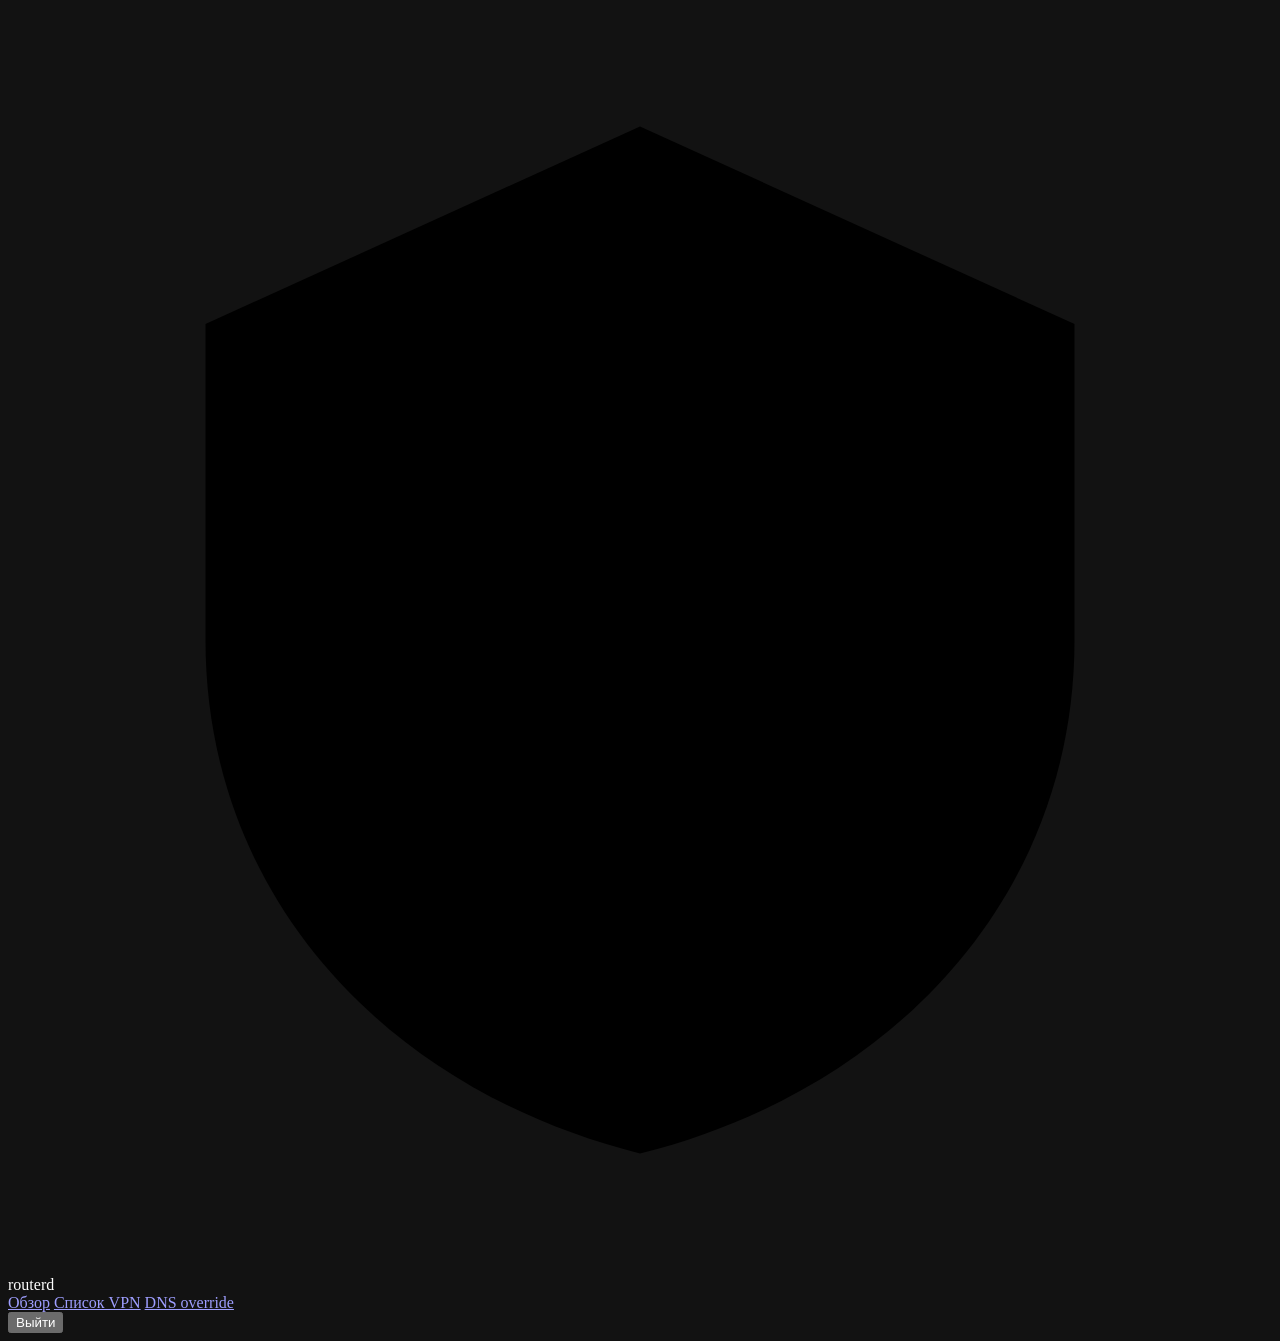
==== internal/web/assets/index.html @ 959556c4 "Веб-интерфейс: список VPN, импорт и экспорт, редактор dns_override - API демона: список VPN (добавле" ====
<!doctype html>
<html lang="ru">
<head>
  <meta charset="utf-8">
  <meta name="viewport" content="width=device-width, initial-scale=1">
  <meta name="color-scheme" content="dark">
  <meta name="theme-color" content="#000000">
  <title>routerd</title>
  <link rel="icon" href="data:,">
  <link rel="stylesheet" href="/static/base.css">
  <link rel="stylesheet" href="/static/app.css">
</head>
<body>
  <div class="halo" aria-hidden="true"></div>

  <header class="topbar">
    <div class="brand">
      <svg class="mark" viewBox="0 0 32 32" aria-hidden="true">
        <path class="mark-ring" d="M16 3 L27 8 V16 C27 22.5 22.4 27.4 16 29 C9.6 27.4 5 22.5 5 16 V8 Z"/>
        <path class="mark-path" d="M10 17 H14 L16 12 L18 21 L20 17 H23"/>
      </svg>
      <span class="brand-name">routerd</span>
      <span class="brand-ver" id="version"></span>
    </div>
    <nav class="tabs" id="tabs" aria-label="Разделы">
      <a class="tab" href="#overview" data-view="overview">Обзор</a>
      <a class="tab" href="#vpn" data-view="vpn">Список VPN</a>
      <a class="tab" href="#dns" data-view="dns">DNS override</a>
    </nav>
    <div class="who">
      <span class="who-name" id="user"></span>
      <button class="btn ghost" id="logout" type="button">Выйти</button>
    </div>
  </header>

  <div class="banner" id="banner" role="alert" hidden></div>

  <main class="content">
    <section class="view" id="view-overview" data-view="overview" hidden>
      <div class="card scheme reveal" id="scheme">
        <div class="card-head">
          <h2>Маршрут трафика</h2>
          <span class="pill" id="tunnel-pill"><i></i><span>…</span></span>
        </div>

        <svg class="flow flow-wide" viewBox="0 0 760 210" role="img" aria-labelledby="flow-title">
          <title id="flow-title">Устройства LAN → routerd → туннель или напрямую → сеть назначения</title>
          <path class="track" d="M160 105 H220"/>
          <path class="track" d="M370 95 C405 95 405 47 440 47"/>
          <path class="track" d="M580 47 C605 47 600 95 620 95"/>
          <path class="track" d="M370 115 C420 115 420 172 470 172 H560 C600 172 600 115 620 115"/>
          <path class="dots lan" d="M160 105 H220"/>
          <path class="dots via-tunnel" d="M370 95 C405 95 405 47 440 47"/>
          <path class="dots via-tunnel" d="M580 47 C605 47 600 95 620 95"/>
          <path class="dots direct" d="M370 115 C420 115 420 172 470 172 H560 C600 172 600 115 620 115"/>
          <text class="edge-label" x="515" y="196">напрямую</text>

          <g class="node"><rect x="20" y="75" width="140" height="60" rx="12"/>
            <text class="n-title" x="90" y="101">Устройства</text>
            <text class="n-sub" x="90" y="120" data-bind="lan">LAN</text></g>
          <g class="node core"><rect x="220" y="75" width="150" height="60" rx="12"/>
            <text class="n-title" x="295" y="101">routerd</text>
            <text class="n-sub" x="295" y="120" data-bind="rpi_ip">RPi</text></g>
          <g class="node tunnel"><rect x="440" y="17" width="140" height="60" rx="12"/>
            <text class="n-title" x="510" y="43">Туннель</text>
            <text class="n-sub" x="510" y="62" data-bind="mode">режим</text></g>
          <g class="node"><rect x="620" y="75" width="120" height="60" rx="12"/>
            <text class="n-title" x="680" y="101">Сеть</text>
            <text class="n-sub" x="680" y="120">назначения</text></g>
        </svg>

        <svg class="flow flow-tall" viewBox="0 0 340 410" role="img" aria-labelledby="flow-title-m">
          <title id="flow-title-m">Устройства LAN → routerd → туннель или напрямую → сеть назначения</title>
          <path class="track" d="M170 66 V110"/>
          <path class="track" d="M150 166 C150 195 85 192 85 222"/>
          <path class="track" d="M85 278 C85 310 150 306 150 340"/>
          <path class="track" d="M190 166 C190 200 255 205 255 250 C255 296 190 305 190 340"/>
          <path class="dots lan" d="M170 66 V110"/>
          <path class="dots via-tunnel" d="M150 166 C150 195 85 192 85 222"/>
          <path class="dots via-tunnel" d="M85 278 C85 310 150 306 150 340"/>
          <path class="dots direct" d="M190 166 C190 200 255 205 255 250 C255 296 190 305 190 340"/>
          <text class="edge-label" x="285" y="254">напрямую</text>

          <g class="node"><rect x="100" y="8" width="140" height="58" rx="12"/>
            <text class="n-title" x="170" y="33">Устройства</text>
            <text class="n-sub" x="170" y="52" data-bind="lan">LAN</text></g>
          <g class="node core"><rect x="95" y="110" width="150" height="56" rx="12"/>
            <text class="n-title" x="170" y="134">routerd</text>
            <text class="n-sub" x="170" y="153" data-bind="rpi_ip">RPi</text></g>
          <g class="node tunnel"><rect x="20" y="222" width="130" height="56" rx="12"/>
            <text class="n-title" x="85" y="246">Туннель</text>
            <text class="n-sub" x="85" y="265" data-bind="mode">режим</text></g>
          <g class="node"><rect x="100" y="340" width="140" height="58" rx="12"/>
            <text class="n-title" x="170" y="365">Сеть</text>
            <text class="n-sub" x="170" y="384">назначения</text></g>
        </svg>

        <p class="scheme-note" id="scheme-note"></p>
      </div>

      <div class="tiles">
        <div class="card tile reveal"><span class="tile-num" data-count="domains">0</span><span class="tile-label">доменов в списке VPN</span></div>
        <div class="card tile reveal"><span class="tile-num" data-count="nets">0</span><span class="tile-label">IP и подсетей</span></div>
        <div class="card tile reveal"><span class="tile-num" data-count="overrides">0</span><span class="tile-label">правил DNS-override</span></div>
        <div class="card tile reveal"><span class="tile-num" data-count="local_clients">0</span><span class="tile-label">локальных сервисов</span></div>
      </div>

      <div class="card reveal">
        <div class="card-head"><h2>Параметры</h2></div>
        <dl class="props">
          <dt>Режим туннеля</dt><dd><b data-bind="mode">—</b> <span class="muted" data-bind="mode_text"></span></dd>
          <dt>Туннель недоступен</dt><dd data-bind="failover_text">—</dd>
          <dt>Адрес RPi</dt><dd class="mono" data-bind="rpi_ip">—</dd>
          <dt>Сеть LAN</dt><dd class="mono" data-bind="lan">—</dd>
          <dt>DHCP</dt><dd data-bind="dhcp_text">—</dd>
          <dt>routerd работает</dt><dd data-bind="uptime">—</dd>
          <dt>Версия</dt><dd class="mono" data-bind="version">—</dd>
        </dl>
      </div>
    </section>

    <section class="view" id="view-vpn" data-view="vpn" hidden>
      <div class="card reveal">
        <div class="card-head">
          <h2>Список VPN</h2>
          <div class="head-actions">
            <span class="pill" id="vpn-counts"><span>…</span></span>
            <a class="btn ghost small" href="/api/v1/vpn/file" download>Скачать файл</a>
          </div>
        </div>
        <p class="hint">Трафик к доменам, IP-адресам и подсетям из списка идёт через туннель.
          Домен действует вместе с поддоменами. Изменения применяются сразу.</p>

        <form class="add-row" id="vpn-add" autocomplete="off" novalidate>
          <label class="field grow">
            <input name="value" placeholder=" " spellcheck="false" autocapitalize="none" required>
            <span>Домен, IP-адрес или подсеть</span>
          </label>
          <button class="btn" type="submit">Добавить</button>
        </form>
        <p class="kind-hint" id="vpn-kind" aria-live="polite"></p>

        <div class="list-tools">
          <label class="search">
            <svg viewBox="0 0 20 20" aria-hidden="true"><circle cx="9" cy="9" r="6"/><path d="M14 14 L18 18"/></svg>
            <input type="search" id="vpn-search" placeholder="Поиск" spellcheck="false" autocapitalize="none">
          </label>
          <div class="segmented" id="vpn-filter" role="radiogroup" aria-label="Тип записей">
            <button type="button" role="radio" aria-checked="true" data-kind="">Все</button>
            <button type="button" role="radio" aria-checked="false" data-kind="domain">Домены</button>
            <button type="button" role="radio" aria-checked="false" data-kind="net">IP и подсети</button>
          </div>
        </div>

        <ul class="entries" id="vpn-entries" aria-live="polite"></ul>
        <p class="list-foot" id="vpn-foot"></p>
      </div>

      <div class="card warn-card reveal" id="vpn-invalid-card" hidden>
        <div class="card-head"><h2>Строки с ошибками</h2></div>
        <p class="hint">Эти строки файла не применяются. Исправьте файл и загрузите его заново.</p>
        <ul class="bad-lines" id="vpn-invalid"></ul>
      </div>

      <div class="card reveal">
        <div class="card-head"><h2>Импорт файла</h2></div>
        <div class="segmented" id="import-mode" role="radiogroup" aria-label="Режим импорта">
          <button type="button" role="radio" aria-checked="true" data-mode="merge">Добавить к текущему</button>
          <button type="button" role="radio" aria-checked="false" data-mode="replace">Заменить список</button>
        </div>
        <p class="hint" id="import-mode-hint"></p>
        <label class="dropzone" id="dropzone">
          <input type="file" id="import-file" accept=".txt,text/plain">
          <svg viewBox="0 0 48 48" aria-hidden="true"><path d="M24 31 V11 M16 19 L24 11 L32 19"/><path d="M10 29 V35 a4 4 0 0 0 4 4 H34 a4 4 0 0 0 4 -4 V29"/></svg>
          <span class="dz-title">Перетащите файл сюда или нажмите, чтобы выбрать</span>
          <span class="dz-sub">Формат vpn_domains.txt: запись на строке, # — комментарий</span>
        </label>
        <div class="import-preview" id="import-preview" hidden>
          <div class="diff-summary" id="import-summary"></div>
          <div class="diff-cols">
            <div class="diff-col add" id="import-added-col"><h3>Будут добавлены</h3><ul id="import-added"></ul></div>
            <div class="diff-col del" id="import-removed-col"><h3>Будут удалены</h3><ul id="import-removed"></ul></div>
          </div>
          <ul class="bad-lines" id="import-bad"></ul>
          <div class="actions">
            <button class="btn" type="button" id="import-apply">Применить</button>
            <button class="btn ghost" type="button" id="import-cancel">Отмена</button>
          </div>
        </div>
      </div>
    </section>

    <section class="view" id="view-dns" data-view="dns" hidden>
      <div class="card reveal">
        <div class="card-head">
          <h2>DNS override</h2>
          <div class="head-actions">
            <span class="dirty" id="dns-dirty" hidden>не сохранено</span>
            <a class="btn ghost small" href="/api/v1/overrides/file" download>Скачать файл</a>
          </div>
        </div>
        <p class="hint">Домены (с поддоменами), которые резолвит указанный DNS-сервер, например внутренний
          DNS компании. Формат: <code>домен сервер[:порт]</code>; несколько строк с одним доменом — несколько серверов.</p>
        <div class="editor">
          <pre class="gutter" id="dns-gutter" aria-hidden="true"></pre>
          <textarea id="dns-text" spellcheck="false" autocapitalize="none" wrap="off" aria-label="dns_override.txt"></textarea>
        </div>
        <ul class="bad-lines" id="dns-bad"></ul>
        <div class="actions">
          <button class="btn" type="button" id="dns-save" disabled>Сохранить</button>
          <button class="btn ghost" type="button" id="dns-check">Проверить</button>
          <button class="btn ghost" type="button" id="dns-revert" disabled>Отменить правки</button>
          <span class="muted small-text">⌘S / Ctrl+S — сохранить</span>
        </div>
      </div>

      <div class="card reveal">
        <div class="card-head"><h2>Действующие правила</h2></div>
        <div class="rules" id="dns-rules"></div>
      </div>
    </section>
  </main>

  <div class="toasts" id="toasts" aria-live="polite"></div>

  <script src="/static/app.js"></script>
</body>
</html>
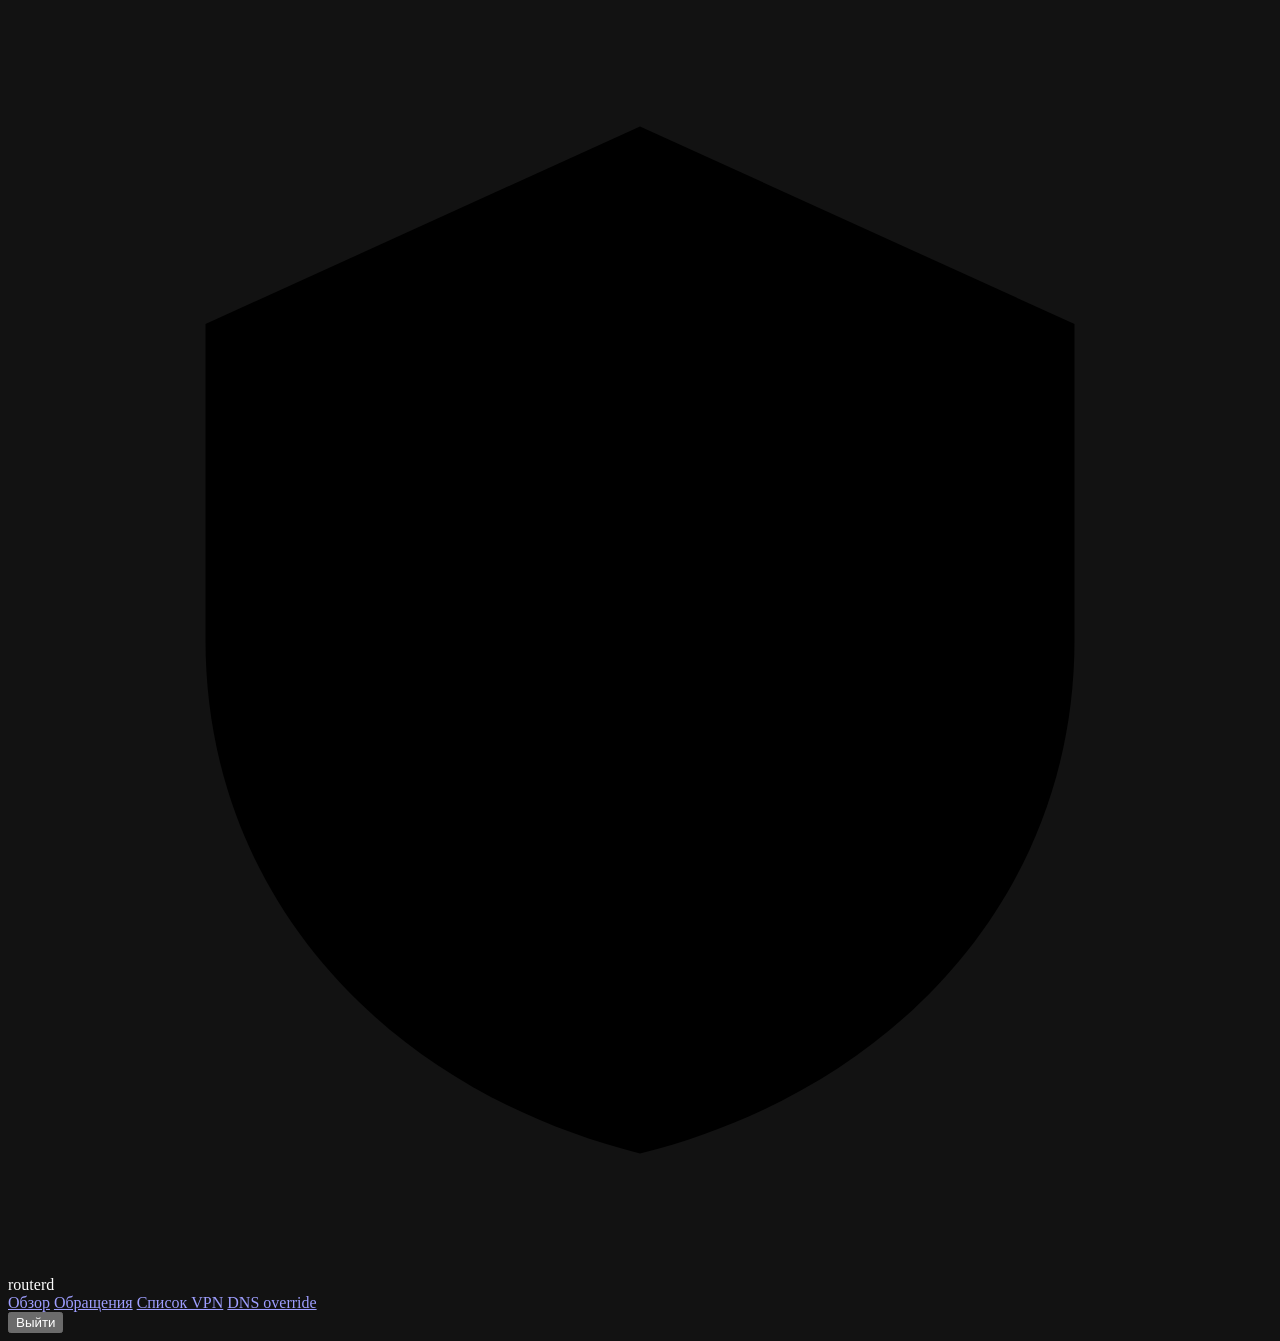
==== commit e1a2e322: "Веб-интерфейс: обращения устройств и кандидаты в VPN - internal/access: исходы соединений по conntra" ====
--- a/internal/web/assets/index.html
+++ b/internal/web/assets/index.html
@@ -24,6 +24,7 @@
     </div>
     <nav class="tabs" id="tabs" aria-label="Разделы">
       <a class="tab" href="#overview" data-view="overview">Обзор</a>
+      <a class="tab" href="#access" data-view="access">Обращения</a>
       <a class="tab" href="#vpn" data-view="vpn">Список VPN</a>
       <a class="tab" href="#dns" data-view="dns">DNS override</a>
     </nav>
@@ -119,6 +120,76 @@
       </div>
     </section>
 
+    <section class="view" id="view-access" data-view="access" hidden>
+      <div class="card warn-card reveal" id="access-off" hidden>
+        <div class="card-head"><h2>Учёт обращений выключен</h2></div>
+        <p class="hint">Включается в <code>router.conf</code>: <code>ACCESS_HISTORY_DAYS=7</code> (сутки истории),
+          затем <code>sudo rsc reload-vpn-domains</code>.</p>
+      </div>
+
+      <div class="card cand-card reveal" id="cand-card" hidden>
+        <div class="card-head">
+          <h2>Кандидаты в VPN</h2>
+          <span class="pill warn" id="cand-count"><i></i><span></span></span>
+        </div>
+        <p class="hint">Эти ресурсы напрямую не отвечают (таймаут) — возможно, их стоит направить через туннель.</p>
+        <ul class="cands" id="cands"></ul>
+      </div>
+
+      <div class="card reveal" id="access-main">
+        <div class="card-head">
+          <h2>Обращения устройств</h2>
+          <span class="live" id="access-live" title="Обновляется каждые 10 с"><i></i>в реальном времени</span>
+        </div>
+        <div class="access-tools">
+          <div class="segmented" id="acc-period" role="radiogroup" aria-label="Период">
+            <button type="button" role="radio" aria-checked="false" data-hours="1">1 ч</button>
+            <button type="button" role="radio" aria-checked="true" data-hours="24">24 ч</button>
+            <button type="button" role="radio" aria-checked="false" data-hours="168">7 дней</button>
+          </div>
+          <label class="select">
+            <select id="acc-device" aria-label="Устройство"><option value="">Все устройства</option></select>
+          </label>
+          <div class="segmented" id="acc-route" role="radiogroup" aria-label="Маршрут">
+            <button type="button" role="radio" aria-checked="true" data-route="">Любой маршрут</button>
+            <button type="button" role="radio" aria-checked="false" data-route="direct">Напрямую</button>
+            <button type="button" role="radio" aria-checked="false" data-route="tunnel">Туннель</button>
+          </div>
+          <div class="segmented" id="acc-status" role="radiogroup" aria-label="Исход">
+            <button type="button" role="radio" aria-checked="true" data-status="">Все</button>
+            <button type="button" role="radio" aria-checked="false" data-status="problems">Проблемы</button>
+            <button type="button" role="radio" aria-checked="false" data-status="ok">Успешные</button>
+          </div>
+          <label class="search">
+            <svg viewBox="0 0 20 20" aria-hidden="true"><circle cx="9" cy="9" r="6"/><path d="M14 14 L18 18"/></svg>
+            <input type="search" id="acc-search" placeholder="Ресурс, адрес или устройство" spellcheck="false" autocapitalize="none">
+          </label>
+        </div>
+
+        <div class="acc-summary" id="acc-summary"></div>
+        <div class="legend">
+          <span><i class="ok"></i>успешно</span>
+          <span><i class="to"></i>таймаут — нет ответа</span>
+          <span><i class="rf"></i>отказ или сброс без ответа</span>
+          <span><i class="nd"></i>туннель без данных</span>
+        </div>
+
+        <div class="acc-table" id="acc-table" role="table" aria-label="Обращения">
+          <div class="acc-row acc-headrow" role="row">
+            <span role="columnheader">Ресурс</span>
+            <span role="columnheader">Устройство</span>
+            <span role="columnheader">Маршрут</span>
+            <span role="columnheader">Исходы</span>
+            <span role="columnheader">Последнее</span>
+            <span role="columnheader"></span>
+          </div>
+          <div id="acc-rows"></div>
+        </div>
+        <p class="list-foot" id="acc-foot"></p>
+        <button class="btn ghost" type="button" id="acc-more" hidden>Показать ещё</button>
+      </div>
+    </section>
+
     <section class="view" id="view-vpn" data-view="vpn" hidden>
       <div class="card reveal">
         <div class="card-head">
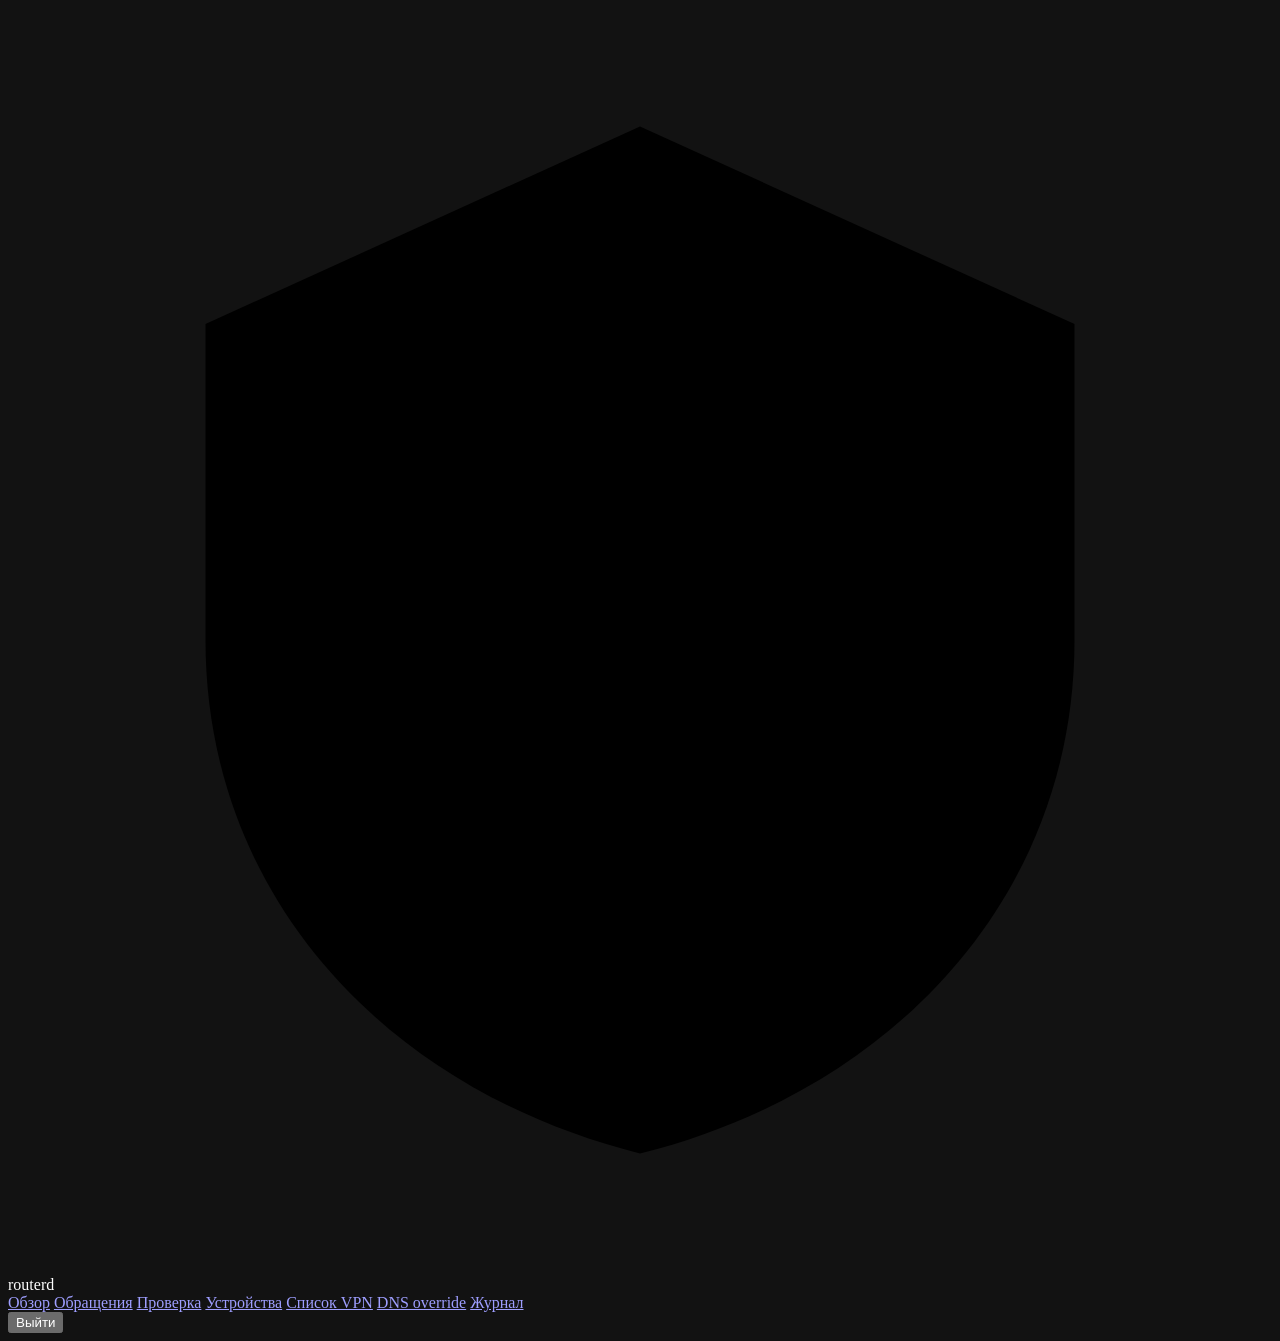
==== commit 204bbd1b: "Веб-интерфейс: сервисы, внешний адрес, проверка ресурса, устройства, журнал - Пробные соединения rou" ====
--- a/internal/web/assets/index.html
+++ b/internal/web/assets/index.html
@@ -25,8 +25,11 @@
     <nav class="tabs" id="tabs" aria-label="Разделы">
       <a class="tab" href="#overview" data-view="overview">Обзор</a>
       <a class="tab" href="#access" data-view="access">Обращения</a>
+      <a class="tab" href="#check" data-view="check">Проверка</a>
+      <a class="tab" href="#devices" data-view="devices">Устройства</a>
       <a class="tab" href="#vpn" data-view="vpn">Список VPN</a>
       <a class="tab" href="#dns" data-view="dns">DNS override</a>
+      <a class="tab" href="#journal" data-view="journal">Журнал</a>
     </nav>
     <div class="who">
       <span class="who-name" id="user"></span>
@@ -99,6 +102,32 @@
         <p class="scheme-note" id="scheme-note"></p>
       </div>
 
+      <div class="duo">
+        <div class="card reveal">
+          <div class="card-head"><h2>Сервисы</h2></div>
+          <ul class="units" id="units"></ul>
+        </div>
+        <div class="card reveal exit-card" id="exit-card">
+          <div class="card-head">
+            <h2>Внешний адрес</h2>
+            <button class="btn ghost small" type="button" id="exit-run">Проверить</button>
+          </div>
+          <div class="exit-paths">
+            <div class="exit-path" id="exit-direct">
+              <span class="exit-label">Напрямую</span>
+              <span class="exit-ip mono">—</span>
+              <span class="exit-ms"></span>
+            </div>
+            <div class="exit-path tunnel" id="exit-tunnel">
+              <span class="exit-label">Через туннель</span>
+              <span class="exit-ip mono">—</span>
+              <span class="exit-ms"></span>
+            </div>
+          </div>
+          <p class="hint exit-note" id="exit-note"></p>
+        </div>
+      </div>
+
       <div class="tiles">
         <div class="card tile reveal"><span class="tile-num" data-count="domains">0</span><span class="tile-label">доменов в списке VPN</span></div>
         <div class="card tile reveal"><span class="tile-num" data-count="nets">0</span><span class="tile-label">IP и подсетей</span></div>
@@ -187,6 +216,84 @@
         </div>
         <p class="list-foot" id="acc-foot"></p>
         <button class="btn ghost" type="button" id="acc-more" hidden>Показать ещё</button>
+      </div>
+    </section>
+
+    <section class="view" id="view-check" data-view="check" hidden>
+      <div class="card reveal">
+        <div class="card-head"><h2>Проверка ресурса</h2></div>
+        <p class="hint">RPi соединится с ресурсом сама — напрямую и через туннель — и покажет, каким путём он доступен.
+          Для порта 443 проверяется и TLS-рукопожатие: так видно и соединения, которые обрываются после начала TLS.</p>
+        <form class="add-row" id="check-form" autocomplete="off" novalidate>
+          <label class="field grow">
+            <input name="target" placeholder=" " spellcheck="false" autocapitalize="none" required>
+            <span>Домен, IPv4-адрес или ссылка</span>
+          </label>
+          <button class="btn" type="submit">Проверить</button>
+        </form>
+        <div class="check-opts">
+          <div class="segmented" id="check-port" role="radiogroup" aria-label="Порт">
+            <button type="button" role="radio" aria-checked="true" data-port="443">443 · HTTPS</button>
+            <button type="button" role="radio" aria-checked="false" data-port="80">80 · HTTP</button>
+            <button type="button" role="radio" aria-checked="false" data-port="other">другой</button>
+          </div>
+          <label class="port-input" id="check-port-other" hidden>
+            <input type="number" min="1" max="65535" placeholder="порт" aria-label="Порт">
+          </label>
+        </div>
+        <div class="recent" id="check-recent"></div>
+      </div>
+
+      <div class="card check-result" id="check-result" hidden>
+        <div class="card-head">
+          <h2 class="mono" id="check-title"></h2>
+          <span class="pill" id="check-list"><i></i><span></span></span>
+        </div>
+        <p class="hint" id="check-addrs"></p>
+        <div class="paths">
+          <div class="path" id="path-direct"><h3>Напрямую</h3><div class="path-body"></div></div>
+          <div class="path tunnel" id="path-tunnel"><h3>Через туннель</h3><div class="path-body"></div></div>
+        </div>
+        <div class="verdict" id="check-verdict"></div>
+      </div>
+    </section>
+
+    <section class="view" id="view-devices" data-view="devices" hidden>
+      <div class="card reveal">
+        <div class="card-head">
+          <h2>Устройства</h2>
+          <span class="pill" id="dev-count"><span>…</span></span>
+        </div>
+        <p class="hint">Аренды DHCP, сервисы на RPi и адреса без аренды, замеченные в обращениях. Цифры — за последние 24 часа.</p>
+        <div class="dev-grid" id="dev-grid"></div>
+      </div>
+    </section>
+
+    <section class="view" id="view-journal" data-view="journal" hidden>
+      <div class="card reveal">
+        <div class="card-head">
+          <h2>Журнал</h2>
+          <span class="live" id="log-live" title="Новые записи появляются сами"><i></i>в реальном времени</span>
+        </div>
+        <div class="access-tools">
+          <div class="segmented" id="log-unit" role="radiogroup" aria-label="Сервис">
+            <button type="button" role="radio" aria-checked="true" data-unit="routerd">routerd</button>
+            <button type="button" role="radio" aria-checked="false" data-unit="web">веб-интерфейс</button>
+            <button type="button" role="radio" aria-checked="false" data-unit="tunnel">туннель</button>
+            <button type="button" role="radio" aria-checked="false" data-unit="pihole">Pi-hole</button>
+            <button type="button" role="radio" aria-checked="false" data-unit="dnscrypt">dnscrypt</button>
+          </div>
+          <div class="segmented" id="log-level" role="radiogroup" aria-label="Уровень">
+            <button type="button" role="radio" aria-checked="true" data-level="7">все</button>
+            <button type="button" role="radio" aria-checked="false" data-level="4">предупреждения</button>
+          </div>
+          <label class="search">
+            <svg viewBox="0 0 20 20" aria-hidden="true"><circle cx="9" cy="9" r="6"/><path d="M14 14 L18 18"/></svg>
+            <input type="search" id="log-search" placeholder="Поиск в журнале" spellcheck="false" autocapitalize="none">
+          </label>
+          <button class="btn ghost small" type="button" id="log-pause">Пауза</button>
+        </div>
+        <div class="log" id="log" role="log" aria-live="off"></div>
       </div>
     </section>
 
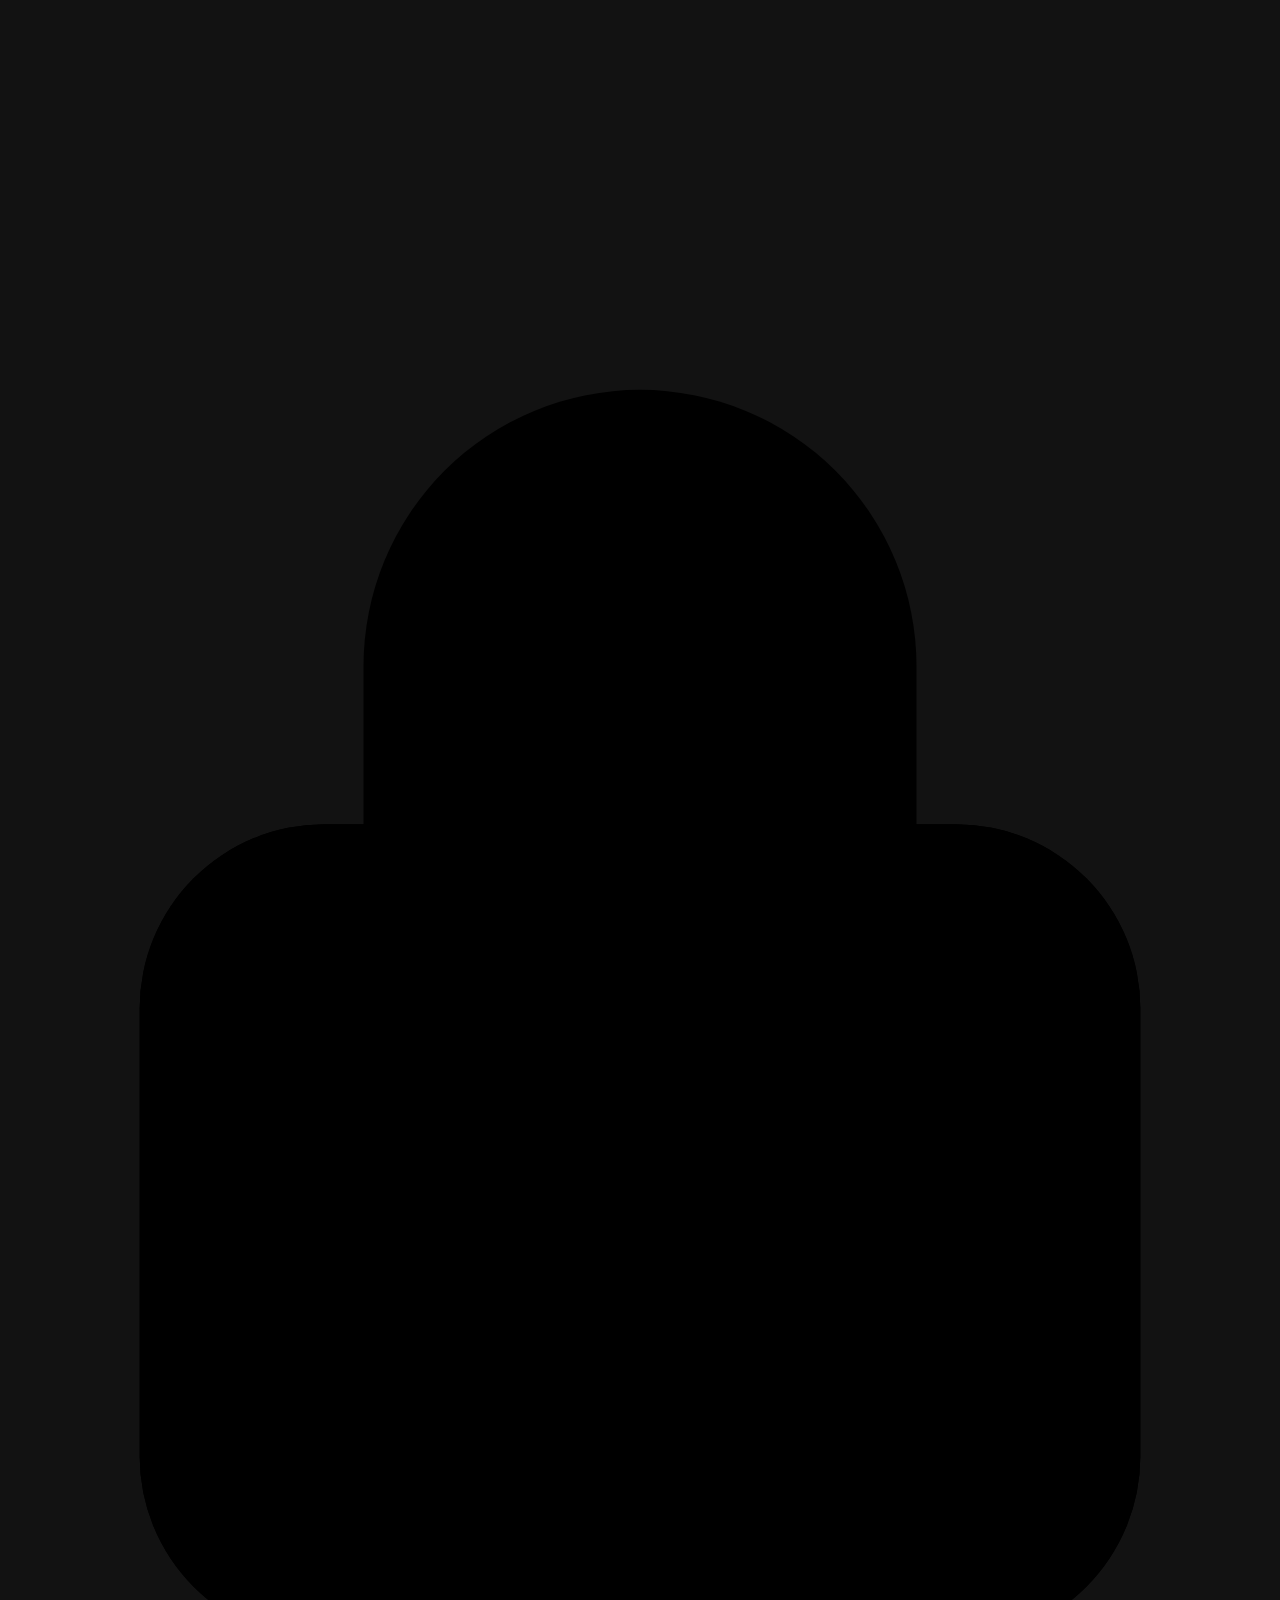
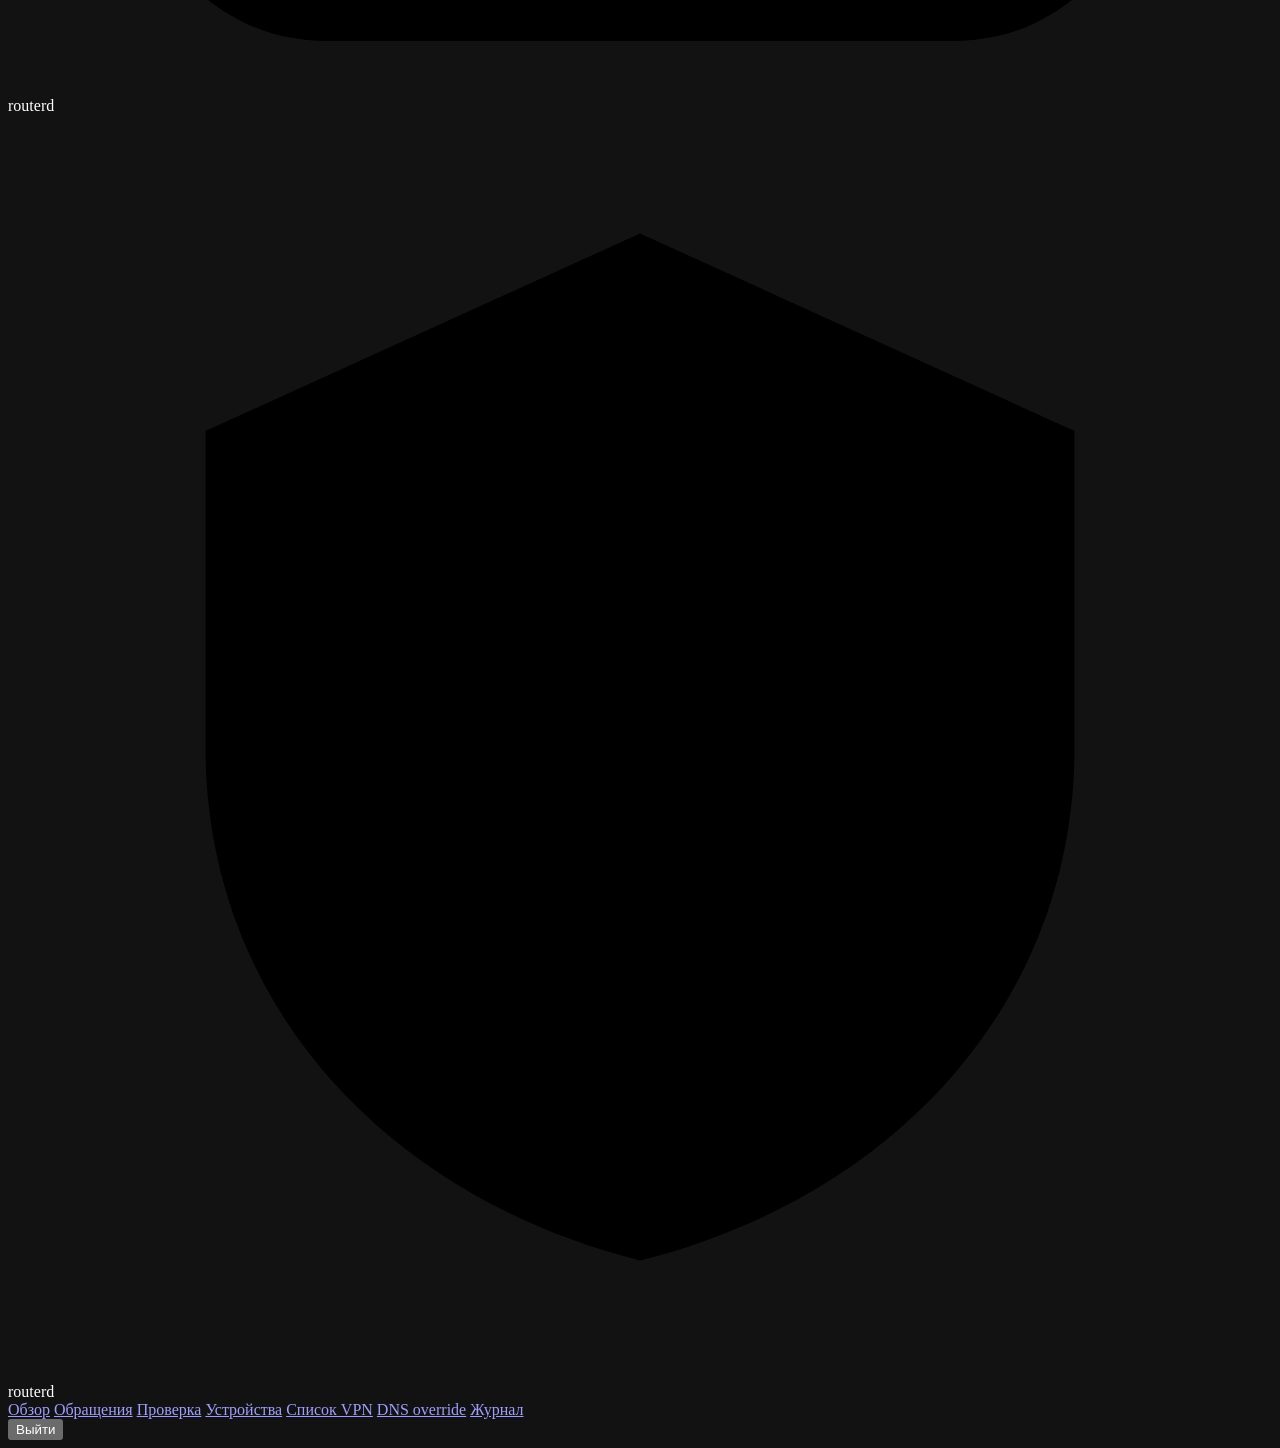
==== commit 8979c608: "Веб-интерфейс: приветствие с замком, «Проверить» в обращениях - Приветствие при открытии панели: зам" ====
--- a/internal/web/assets/index.html
+++ b/internal/web/assets/index.html
@@ -6,11 +6,34 @@
   <meta name="color-scheme" content="dark">
   <meta name="theme-color" content="#000000">
   <title>routerd</title>
-  <link rel="icon" href="data:,">
+  <link rel="icon" href="/static/favicon.svg" type="image/svg+xml">
   <link rel="stylesheet" href="/static/base.css">
   <link rel="stylesheet" href="/static/app.css">
+  <script src="/static/intro.js"></script>
 </head>
 <body>
+  <!-- Приветствие: замок сам открывается, затем панель (app.js; без скрипта
+       заставка уходит сама). -->
+  <div class="intro" id="intro" aria-hidden="true">
+    <svg class="lock" viewBox="0 -16 96 128">
+      <defs>
+        <linearGradient id="metal" x1="0" y1="0" x2="1" y2="1">
+          <stop offset="0" stop-color="#e5e7eb"/>
+          <stop offset="0.5" stop-color="#9ca3af"/>
+          <stop offset="1" stop-color="#4b5563"/>
+        </linearGradient>
+        <linearGradient id="bodyfill" x1="0" y1="0" x2="0" y2="1">
+          <stop offset="0" stop-color="#1f2937"/>
+          <stop offset="1" stop-color="#05070b"/>
+        </linearGradient>
+      </defs>
+      <path class="shackle" d="M27 52 V34 a21 21 0 0 1 42 0 V52"/>
+      <rect class="flash" x="10" y="46" width="76" height="62" rx="14"/>
+      <rect class="body" x="10" y="46" width="76" height="62" rx="14"/>
+      <path class="keyhole" d="M48 66 a7 7 0 0 1 3.5 13.06 V90 h-7 V79.06 A7 7 0 0 1 48 66 z"/>
+    </svg>
+    <div class="intro-name">routerd</div>
+  </div>
   <div class="halo" aria-hidden="true"></div>
 
   <header class="topbar">
@@ -160,6 +183,7 @@
         <div class="card-head">
           <h2>Кандидаты в VPN</h2>
           <span class="pill warn" id="cand-count"><i></i><span></span></span>
+          <button class="btn ghost small cand-more" type="button" id="cand-more" hidden></button>
         </div>
         <p class="hint">Эти ресурсы напрямую не отвечают (таймаут) — возможно, их стоит направить через туннель.</p>
         <ul class="cands" id="cands"></ul>
@@ -168,7 +192,19 @@
       <div class="card reveal" id="access-main">
         <div class="card-head">
           <h2>Обращения устройств</h2>
-          <span class="live" id="access-live" title="Обновляется каждые 10 с"><i></i>в реальном времени</span>
+          <div class="live-ctl">
+            <span class="live" id="access-live" title="Обновляется каждые 10 с"><i></i><span>в реальном времени</span></span>
+            <button class="icon-btn" type="button" id="acc-pause" aria-pressed="false" title="Остановить автообновление" aria-label="Остановить автообновление">
+              <svg class="i-pause" viewBox="0 0 16 16" aria-hidden="true"><path d="M5.5 3.5 V12.5 M10.5 3.5 V12.5"/></svg>
+              <svg class="i-play" viewBox="0 0 16 16" aria-hidden="true"><path d="M5 3.5 L12.5 8 L5 12.5 Z"/></svg>
+            </button>
+            <button class="icon-btn" type="button" id="acc-refresh" title="Обновить сейчас" aria-label="Обновить сейчас">
+              <svg viewBox="0 0 16 16" aria-hidden="true"><path d="M13 8 A5 5 0 1 1 11.5 4.4 M13 2.5 V5 H10.5"/></svg>
+            </button>
+            <button class="icon-btn only-float" type="button" id="acc-top" title="К фильтрам" aria-label="К фильтрам">
+              <svg viewBox="0 0 16 16" aria-hidden="true"><path d="M8 13 V3.5 M4 7.5 L8 3.5 L12 7.5"/></svg>
+            </button>
+          </div>
         </div>
         <div class="access-tools">
           <div class="segmented" id="acc-period" role="radiogroup" aria-label="Период">
@@ -188,6 +224,10 @@
             <button type="button" role="radio" aria-checked="true" data-status="">Все</button>
             <button type="button" role="radio" aria-checked="false" data-status="problems">Проблемы</button>
             <button type="button" role="radio" aria-checked="false" data-status="ok">Успешные</button>
+          </div>
+          <div class="segmented" id="acc-view" role="radiogroup" aria-label="Вид строк">
+            <button type="button" role="radio" aria-checked="true" data-view="compact">Компактно</button>
+            <button type="button" role="radio" aria-checked="false" data-view="full">Развёрнуто</button>
           </div>
           <label class="search">
             <svg viewBox="0 0 20 20" aria-hidden="true"><circle cx="9" cy="9" r="6"/><path d="M14 14 L18 18"/></svg>
@@ -201,6 +241,7 @@
           <span><i class="to"></i>таймаут — нет ответа</span>
           <span><i class="rf"></i>отказ или сброс без ответа</span>
           <span><i class="nd"></i>туннель без данных</span>
+          <button class="labels-reset" type="button" id="acc-labels-reset" hidden></button>
         </div>
 
         <div class="acc-table" id="acc-table" role="table" aria-label="Обращения">
@@ -250,6 +291,7 @@
           <span class="pill" id="check-list"><i></i><span></span></span>
         </div>
         <p class="hint" id="check-addrs"></p>
+        <dl class="props owner" id="check-owner" hidden></dl>
         <div class="paths">
           <div class="path" id="path-direct"><h3>Напрямую</h3><div class="path-body"></div></div>
           <div class="path tunnel" id="path-tunnel"><h3>Через туннель</h3><div class="path-body"></div></div>
